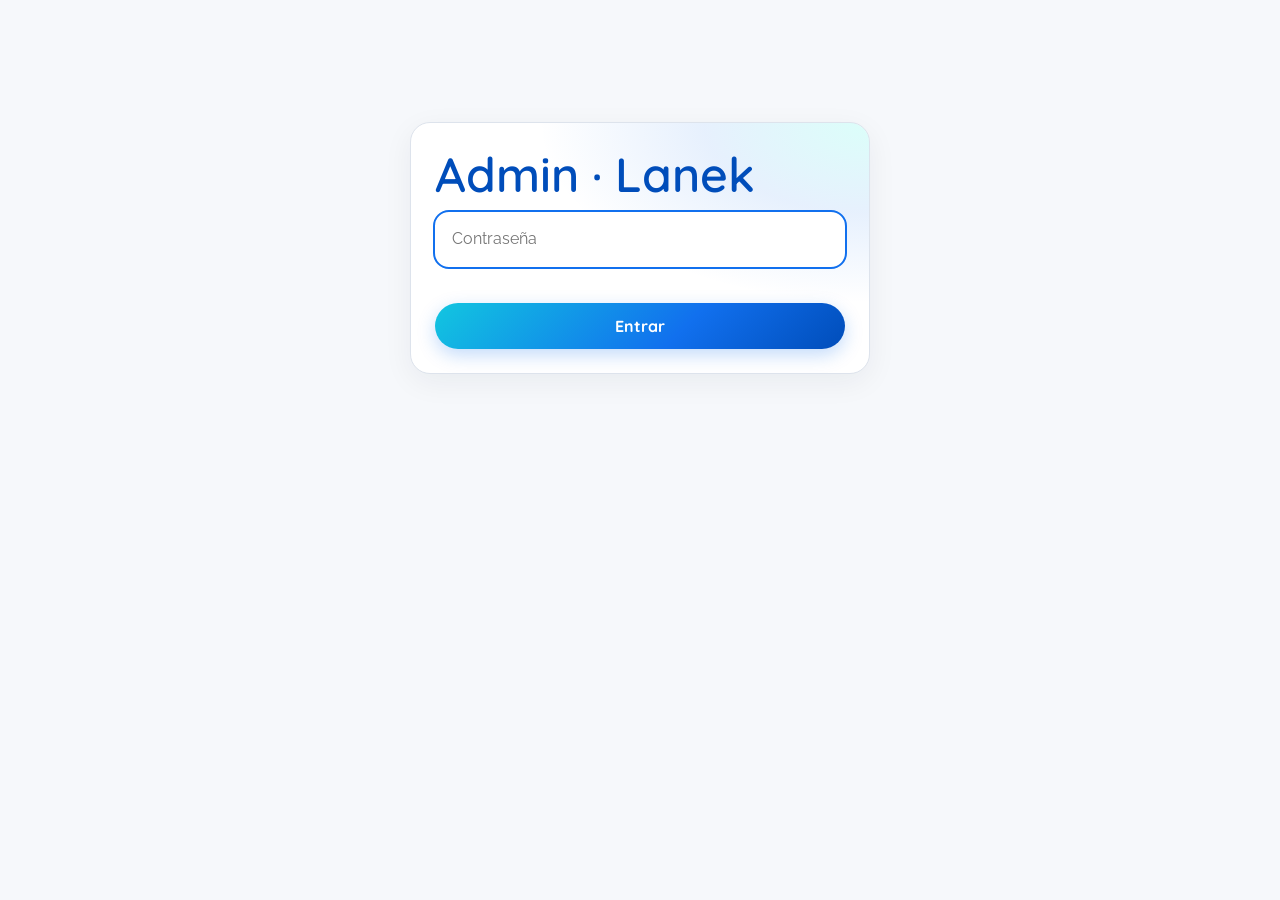
==== admin.html @ 42b2671a "Hero como lanek.cl (logo, slogan e imagen) y contenido siempre al día - Hero con el mismo fondo, tex" ====
<!doctype html>
<html lang="es-CL">
<head>
  <meta charset="utf-8" /><meta name="viewport" content="width=device-width, initial-scale=1" /><meta name="robots" content="noindex, nofollow" />
  <title>Admin · Lanek inversionistas</title>
  <link href="https://fonts.googleapis.com/css2?family=Quicksand:wght@500;600;700&family=Raleway:wght@400;600&display=swap" rel="stylesheet" />
  <link rel="stylesheet" href="assets/css/style.css?v=20261118b" />
</head>
<body>
  <main id="app" class="wrap"></main>
  <script src="assets/js/config.js?v=20261118b"></script>
  <script src="assets/js/api.js?v=20261118b"></script>
  <script src="assets/js/admin.js?v=20261118b"></script>
</body>
</html>
---- assets/css/style.css ----
/* Identidad visual tomada de lanek.cl */
:root {
  --turquoise: #02f9d9; --blue: #1170ee; --blue-deep: #004dba;
  --ink-900: #0b1b3a; --ink-800: #13294f; --ink-700: #1f3a64; --ink-500: #5b6f8f; --ink-300: #bcc6d4; --ink-200: #dde3ec; --ink-100: #eef2f7; --ink-050: #f6f8fb;
  --grad: linear-gradient(135deg, #02f9d9 0%, #12c6e0 40%, #1170ee 78%, #004dba 100%);
  --grad-soft: linear-gradient(135deg, #6ffce9 0%, #4aa8f2 100%);
  --corner: radial-gradient(120% 120% at 100% 0%, rgba(2,249,217,.14) 0%, rgba(17,112,238,.1) 30%, rgba(255,255,255,0) 60%);
  --danger: #d1435b; --radius: 20px;
  --display: "Quicksand", "Caviar Dreams", system-ui, sans-serif;
  --body: "Raleway", system-ui, -apple-system, sans-serif;
}
* { box-sizing: border-box; }
[hidden] { display: none !important; }
html { scroll-behavior: smooth; scroll-padding-top: 76px; }
body { margin: 0; font-family: var(--body); color: var(--ink-700); background: var(--ink-050); line-height: 1.6; -webkit-text-size-adjust: 100%; }
h1, h2, h3 { font-family: var(--display); color: var(--ink-900); font-weight: 600; line-height: 1.15; margin: 0 0 .6rem; }
h1 { font-size: clamp(1.9rem, 5.5vw, 3rem); color: var(--blue-deep); }
.h-lg { font-size: clamp(1.6rem, 4.5vw, 2.4rem); }
h3 { font-size: 1.2rem; margin: 0; }
a { color: var(--blue); }
img { max-width: 100%; height: auto; }
.wrap { width: min(1080px, 100% - 32px); margin-inline: auto; padding-block: 2rem; }
.muted { color: var(--ink-500); font-size: .95rem; }
.err { color: var(--danger); min-height: 1.2em; margin: .25rem 0; }
.row { display: flex; gap: .6rem; flex-wrap: wrap; align-items: center; margin-top: .6rem; }

.chip { display: inline-block; font-family: var(--display); font-weight: 600; font-size: .85rem; color: var(--blue-deep); background: #e3eefd; padding: .3rem .9rem; border-radius: 999px; margin-bottom: .8rem; }
.btn { font: 700 1rem var(--display); cursor: pointer; border: 0; color: #fff; padding: .8rem 1.5rem; min-height: 46px; border-radius: 999px; background: linear-gradient(135deg, #12c6e0, #1170ee 60%, #004dba); box-shadow: 0 6px 18px rgba(17,112,238,.25); text-decoration: none; display: inline-flex; align-items: center; justify-content: center; }
.btn:hover { filter: brightness(1.05); }
.btn:disabled { opacity: .6; cursor: default; }
.btn-sm { min-height: 38px; padding: .45rem 1.1rem; font-size: .9rem; color: #fff !important; }
.btn-ghost { background: transparent; color: var(--blue); border: 1.5px solid var(--blue); box-shadow: none; }
.pill { font: 600 .85rem var(--display); cursor: pointer; border: 1px solid var(--ink-200); background: #fff; color: var(--ink-900); padding: .4rem .9rem; border-radius: 999px; text-decoration: none; display: inline-block; margin-right: .35rem; }
.pill.on { background: #e5faf6; border-color: #12a37a; color: #0b7a5a; } .pill.off { color: var(--danger); border-color: #f0c9d0; }
.linklike { font: inherit; background: none; border: 0; padding: 0; color: var(--blue); cursor: pointer; text-decoration: underline; }

.card { background: #fff; border: 1px solid var(--ink-200); border-radius: var(--radius); box-shadow: 0 8px 30px rgba(11,27,58,.06); padding: 1.5rem; position: relative; overflow: hidden; }
.card::before { content: ""; position: absolute; inset: 0; background: var(--corner); pointer-events: none; }
input, textarea { width: 100%; font: inherit; padding: .85rem 1rem; border: 1px solid var(--ink-200); border-radius: 14px; background: #fff; color: var(--ink-900); margin-bottom: .6rem; }
input:focus, textarea:focus { outline: 2px solid var(--blue); border-color: transparent; }

/* acceso */
.gate-screen { min-height: 100dvh; display: grid; place-items: center; padding: 16px; background: var(--corner), var(--ink-050); }
.gate { width: min(460px, 100%); position: relative; }
.gate > * { position: relative; }
.gate-logo { width: 150px; display: block; margin-bottom: .8rem; }
.privacy { background: var(--ink-050); border-radius: 14px; padding: .9rem 1rem; font-size: .88rem; margin-bottom: .6rem; }
.privacy ul { margin: .4rem 0 .7rem; padding-left: 1.1rem; }
.check { display: flex; gap: .6rem; align-items: flex-start; } .check input { width: 20px; height: 20px; margin: .15rem 0 0; flex: none; }
.gate .btn { width: 100%; }

/* nav */
.nav { position: sticky; top: 0; z-index: 20; display: flex; justify-content: space-between; align-items: center; gap: .6rem; padding: .55rem 16px; background: rgba(255,255,255,.92); backdrop-filter: blur(10px); border-bottom: 1px solid var(--ink-200); }
.nav-brand { display: flex; align-items: center; gap: .6rem; text-decoration: none; }
.nav-brand img { height: 28px; } .nav-brand span { font: 600 .7rem var(--display); letter-spacing: .12em; color: var(--ink-500); }
.nav nav { display: flex; align-items: center; gap: 1.1rem; } .nav nav a:not(.btn) { color: var(--ink-800); text-decoration: none; font: 600 .9rem var(--display); }

/* hero */
.hero { position: relative; background: radial-gradient(55% 70% at 100% 0%, rgba(2,249,217,.14) 0%, rgba(2,249,217,0) 60%), radial-gradient(50% 60% at 0% 20%, rgba(17,112,238,.10) 0%, rgba(17,112,238,0) 60%), linear-gradient(180deg, #f3f8fe 0%, #ffffff 100%); padding: clamp(44px, 8vw, 84px) clamp(20px, 6vw, 96px) clamp(40px, 6vw, 64px); overflow-x: hidden; border-bottom: 1px solid var(--ink-100); }
.hero-in { max-width: 1120px; margin: 0 auto; display: grid; grid-template-columns: repeat(auto-fit, minmax(min(320px, 100%), 1fr)); gap: clamp(36px, 6vw, 64px); align-items: center; }
.hero-logo { width: clamp(200px, 30vw, 300px); height: auto; display: block; }
.hero-slogan { font: 700 clamp(22px, 2vw, 28px) var(--display); color: var(--blue-deep); margin: 10px 0 24px; padding-left: clamp(60px, 9vw, 96px); }
.hero-lead { font-size: 20px; line-height: 1.5; color: var(--ink-700); margin: 0; max-width: 30em; text-wrap: pretty; }
.hero-lead strong { color: var(--ink-900); }
.hero-art { position: relative; padding: 0 0 clamp(48px, 9vw, 96px) clamp(24px, 6vw, 64px); margin-right: calc(-1 * clamp(0px, 5vw, 80px)); min-width: 0; }
.hero-art img { display: block; height: auto; }
.hero-foto { width: 100%; filter: drop-shadow(0 24px 48px rgba(11,27,58,.18)); }
.hero-nb { position: absolute; left: clamp(4px, 2vw, 20px); bottom: 0; width: 48%; filter: drop-shadow(0 20px 40px rgba(11,27,58,.22)); }
.hero-ph { position: absolute; left: 0; bottom: clamp(4px, 1vw, 10px); width: 14%; filter: drop-shadow(0 16px 32px rgba(11,27,58,.28)); }
.videowrap { padding-top: 2rem; }
.video { position: relative; aspect-ratio: 16/9; border-radius: var(--radius); overflow: hidden; background: var(--ink-900); box-shadow: 0 20px 50px rgba(11,27,58,.18); margin-bottom: 2rem; }
.video iframe, .video #yt { position: absolute; inset: 0; width: 100%; height: 100%; border: 0; }
.unmute { position: absolute; left: 12px; bottom: 56px; z-index: 3; }

/* tarjetas */
.cards { display: grid; gap: .9rem; margin-top: 1rem; }
.section { padding: 0; }
.sechead { position: relative; width: 100%; display: grid; grid-template-columns: auto 1fr auto; gap: 1rem; align-items: center; text-align: left; font: inherit; color: inherit; background: none; border: 0; padding: 1.1rem 1.4rem; cursor: pointer; }
.sechead small { color: var(--ink-500); font-size: .9rem; }
.num { width: 40px; height: 40px; border-radius: 50%; display: grid; place-items: center; font: 700 1rem var(--display); color: #fff; background: var(--grad); }
.chev { font-size: 1.6rem; color: var(--blue); }
.secbody { position: relative; padding: 1rem 1.4rem 1.4rem 4.6rem; border-top: 1px solid var(--ink-100); }
.secbody p { margin: 0 0 .8rem; }
.secimg { width: 100%; border-radius: 16px; margin: .4rem 0 1rem; }
.stat { display: flex; align-items: center; gap: 1rem; margin: .5rem 0 .8rem; }
.stat b { font: 700 2.4rem var(--display); background: var(--grad); -webkit-background-clip: text; background-clip: text; color: transparent; min-width: 4.5ch; }

.cta, .fit { margin-block: .5rem; }
#cal iframe { width: 100%; height: 680px; border: 0; border-radius: 14px; margin-top: 1rem; }
textarea { margin-top: .8rem; }
.search { margin-bottom: .6rem; } .crumbs { margin-bottom: .5rem; font-size: .9rem; }
.otp { font-size: 1.8rem; letter-spacing: .5rem; text-align: center; max-width: 280px; }
.files { list-style: none; margin: 0; padding: 0; position: relative; }
.files li button { width: 100%; display: grid; grid-template-columns: 2rem 1fr auto; gap: .5rem; align-items: center; text-align: left; font: inherit; color: inherit; background: none; border: 0; border-bottom: 1px solid var(--ink-100); padding: .8rem .3rem; cursor: pointer; min-height: 48px; }
.files li button:hover { background: var(--ink-050); }
.fname small { display: block; color: var(--ink-500); font-size: .78rem; }
.modal { position: fixed; inset: 0; z-index: 50; background: #e9eef6; display: flex; flex-direction: column; }
.modalbar { display: flex; justify-content: space-between; gap: .5rem; align-items: center; padding: .6rem 1rem; background: #fff; border-bottom: 1px solid var(--ink-200); }
.modalbar b { overflow: hidden; text-overflow: ellipsis; white-space: nowrap; font-family: var(--display); }
.viewer { flex: 1; overflow: auto; padding: 8px; display: flex; flex-direction: column; align-items: center; gap: 8px; -webkit-user-select: none; user-select: none; }
.viewer canvas { box-shadow: 0 2px 14px rgba(0,0,0,.18); background: #fff; max-width: 100%; height: auto !important; }
.center-msg { margin: auto; }

.footer { background: var(--ink-900); color: #b9c6dc; text-align: center; padding: 2.5rem 16px 3rem; font-size: .9rem; margin-top: 2rem; }
.footer img { height: 34px; } .footer a, .footer .linklike { color: #8fd8ff; }

/* terminos / admin */
.legal h2 { font-size: 1.2rem; margin-top: 1.6rem; }
.banner { background: #fff6d6; border: 1px solid #ecd37a; padding: .6rem .9rem; border-radius: 10px; }
.adminbar { display: flex; justify-content: space-between; align-items: center; flex-wrap: wrap; gap: .5rem; }
.tablewrap { overflow-x: auto; }
table { width: 100%; border-collapse: collapse; background: #fff; border-radius: 12px; overflow: hidden; }
th, td { text-align: left; padding: .7rem .8rem; border-bottom: 1px solid var(--ink-100); vertical-align: top; font-size: .9rem; }
th { background: var(--ink-050); font-family: var(--display); color: var(--ink-900); }
.grid3 { display: grid; grid-template-columns: repeat(auto-fit, minmax(150px, 1fr)); gap: .8rem; margin-block: 1rem; }
.gstat { text-align: center; background: #fff; border: 1px solid var(--ink-200); border-radius: 16px; padding: 1rem; } .gstat b { display: block; font: 700 1.8rem var(--display); color: var(--blue); }
.bar { display: grid; grid-template-columns: 220px 1fr 170px; gap: .6rem; align-items: center; margin: .3rem 0; }
.bar div { background: var(--ink-200); border-radius: 99px; height: 12px; overflow: hidden; } .bar i { display: block; height: 100%; background: var(--grad); }
.clean { list-style: none; padding: 0; } .clean li { padding: .35rem 0; border-bottom: 1px solid var(--ink-100); font-size: .9rem; }

@media (max-width: 760px) {
  .secbody { padding-left: 1.4rem; }
  .bar { grid-template-columns: 1fr; gap: .2rem; }
  .nav nav a.hide-sm { display: none; }
  #cal iframe { height: 600px; }
  .unmute { bottom: 48px; font-size: .85rem; padding: .6rem 1rem; }
}

/* ¿Calzamos? (acordeón) */
.fit { padding: 0; }
.fit-h { margin: 0; font-size: inherit; }
.fithead { position: relative; width: 100%; display: flex; justify-content: space-between; align-items: center; gap: 1rem; text-align: left; font: inherit; color: inherit; background: none; border: 0; padding: 1.3rem 1.4rem; cursor: pointer; }
.fit-title b { display: block; font: 700 1.25rem var(--display); color: var(--ink-900); }
.fit-title small { display: block; color: var(--ink-500); font-size: .95rem; }
.fit-hint { display: inline-flex; align-items: center; gap: .5rem; color: var(--blue); font: 600 .9rem var(--display); white-space: nowrap; }
.chevron { width: 10px; height: 10px; border-right: 2.5px solid var(--blue); border-bottom: 2.5px solid var(--blue); transform: rotate(45deg) translate(-2px, -2px); transition: transform .2s; }
.fithead[aria-expanded="true"] .chevron { transform: rotate(-135deg) translate(-2px, -2px); }
.fithead:focus-visible, .fit-cta:focus-visible, .drclose:focus-visible, .nav a:focus-visible { outline: 3px solid var(--blue); outline-offset: 2px; border-radius: 12px; }
.fitbody { position: relative; padding: 1.2rem 1.4rem 1.6rem; border-top: 1px solid var(--ink-100); }
.fitbody h3 { font-size: 1.5rem; }
.fitgrid { display: grid; gap: 1rem; grid-template-columns: 1fr 1fr; margin: 1.1rem 0; }
.fitblock { background: var(--ink-050); border: 1px solid var(--ink-100); border-radius: 16px; padding: 1rem 1.1rem; }
.fitblock .lbl { display: block; font: 700 .75rem var(--display); letter-spacing: .1em; color: var(--blue-deep); margin-bottom: .4rem; }
.fitblock p { margin: 0; }
.fit-cta { font: 600 .95rem var(--display); color: var(--blue); }
@media (prefers-reduced-motion: reduce) { .chevron { transition: none; } }

/* Data room emergente */
.drmodal { position: fixed; inset: 0; z-index: 40; background: rgba(11,27,58,.55); display: grid; place-items: center; padding: 16px; overflow-y: auto; }
.drmodal[hidden] { display: none; }
.drbox { position: relative; background: #fff; border-radius: var(--radius); width: min(640px, 100%); max-height: 90dvh; overflow-y: auto; padding: 1.6rem; box-shadow: 0 30px 80px rgba(11,27,58,.35); }
.drclose { position: absolute; top: .7rem; right: .7rem; width: 40px; height: 40px; border-radius: 50%; border: 1px solid var(--ink-200); background: #fff; cursor: pointer; font-size: 1rem; color: var(--ink-700); }
@media (max-width: 760px) { .fitgrid { grid-template-columns: 1fr; } .fit-hint #fit-hint-txt { display: none; } }
section[id], header[id] { scroll-margin-top: 72px; }

.drpage { padding-block: 1.5rem 3rem; }
.drpage .card { margin-top: 1rem; }

/* ── Cargando ── */
.spin { width: 26px; height: 26px; border: 3px solid var(--ink-200); border-top-color: var(--blue); border-radius: 50%; animation: lkspin .8s linear infinite; display: inline-block; flex: none; }
@keyframes lkspin { to { transform: rotate(360deg); } }
.loader { display: flex; flex-direction: column; align-items: center; gap: .6rem; text-align: center; padding: 1.2rem .5rem; }
.loader .lmsg { margin: 0; font: 600 1rem var(--display); color: var(--ink-800); }
.lbar { width: min(320px, 80vw); height: 6px; border-radius: 99px; background: var(--ink-200); overflow: hidden; }
.lbar i { display: block; height: 100%; width: 32%; border-radius: 99px; background: linear-gradient(90deg, #12c6e0, #1170ee); animation: lkslide 1.2s ease-in-out infinite; }
.lbar.det i { width: 4%; animation: none; transition: width .35s ease; }
@keyframes lkslide { 0% { margin-left: -32%; } 100% { margin-left: 100%; } }
.btn.busy::before { content: ""; width: 1em; height: 1em; margin-right: .55em; border: 2.5px solid rgba(255,255,255,.45); border-top-color: #fff; border-radius: 50%; animation: lkspin .7s linear infinite; }
.btn-ghost.busy::before { border-color: rgba(17,112,238,.3); border-top-color: var(--blue); }
.btn.busy:disabled { opacity: .85; }
.bootload { min-height: 100vh; display: grid; place-items: center; }
.bootload[hidden] { display: none; }
.vstat { font: 600 .8rem var(--display); color: var(--ink-500); white-space: nowrap; }
@media (prefers-reduced-motion: reduce) { .spin, .btn.busy::before { animation-duration: 2.4s; } .lbar i { animation-duration: 3s; } }

/* ── Visor de diapositivas en las tarjetas ── */
.secbody.has-slides { padding: 1rem 1.4rem 1.4rem; }
.sv { outline: none; border-radius: 14px; }
.sv:focus-visible { box-shadow: 0 0 0 3px rgba(17,112,238,.35); }
.sv-stage { position: relative; aspect-ratio: 16 / 9; background: var(--ink-050); border: 1px solid var(--ink-200); border-radius: 12px; overflow: hidden; }
.sv-img { position: absolute; inset: 0; width: 100%; height: 100%; object-fit: contain; background: #fff; -webkit-user-select: none; user-select: none; }
.sv-load { position: absolute; inset: 0; display: flex; flex-direction: column; align-items: center; justify-content: center; gap: .5rem; z-index: 2; }
.sv-load[hidden] { display: none; }
.sv-hit { position: absolute; top: 0; bottom: 0; width: 30%; background: transparent; border: 0; cursor: pointer; z-index: 1; }
.sv-hit-prev { left: 0; cursor: w-resize; } .sv-hit-next { right: 0; cursor: e-resize; }
.sv-bar { display: flex; align-items: center; justify-content: space-between; gap: .6rem; flex-wrap: wrap; margin: .8rem 0; }
.sv-nav { display: inline-flex; align-items: center; gap: .3rem; }
.sv-bar .pill { margin: 0; min-height: 38px; }
.pill:disabled { opacity: .4; cursor: default; }
.sv-count { font: 600 .9rem var(--display); color: var(--ink-500); min-width: 4.2rem; text-align: center; }
.sv-notes { background: var(--ink-050); border: 1px solid var(--ink-100); border-radius: 12px; padding: 1rem 1.2rem; color: var(--ink-800); line-height: 1.65; }
.sv-notes[hidden] { display: none; }
.sv-notes p { margin: 0 0 .6em; } .sv-notes p:last-child { margin: 0; }
.sr { position: absolute; width: 1px; height: 1px; overflow: hidden; clip: rect(0 0 0 0); white-space: nowrap; }
@media (max-width: 560px) { .sv-bar { justify-content: center; } .sv-nav { order: -1; width: 100%; justify-content: space-between; } }
@media (max-width: 480px) { .nav-brand span { display: none; } .nav nav a:not(.btn) { white-space: nowrap; } }
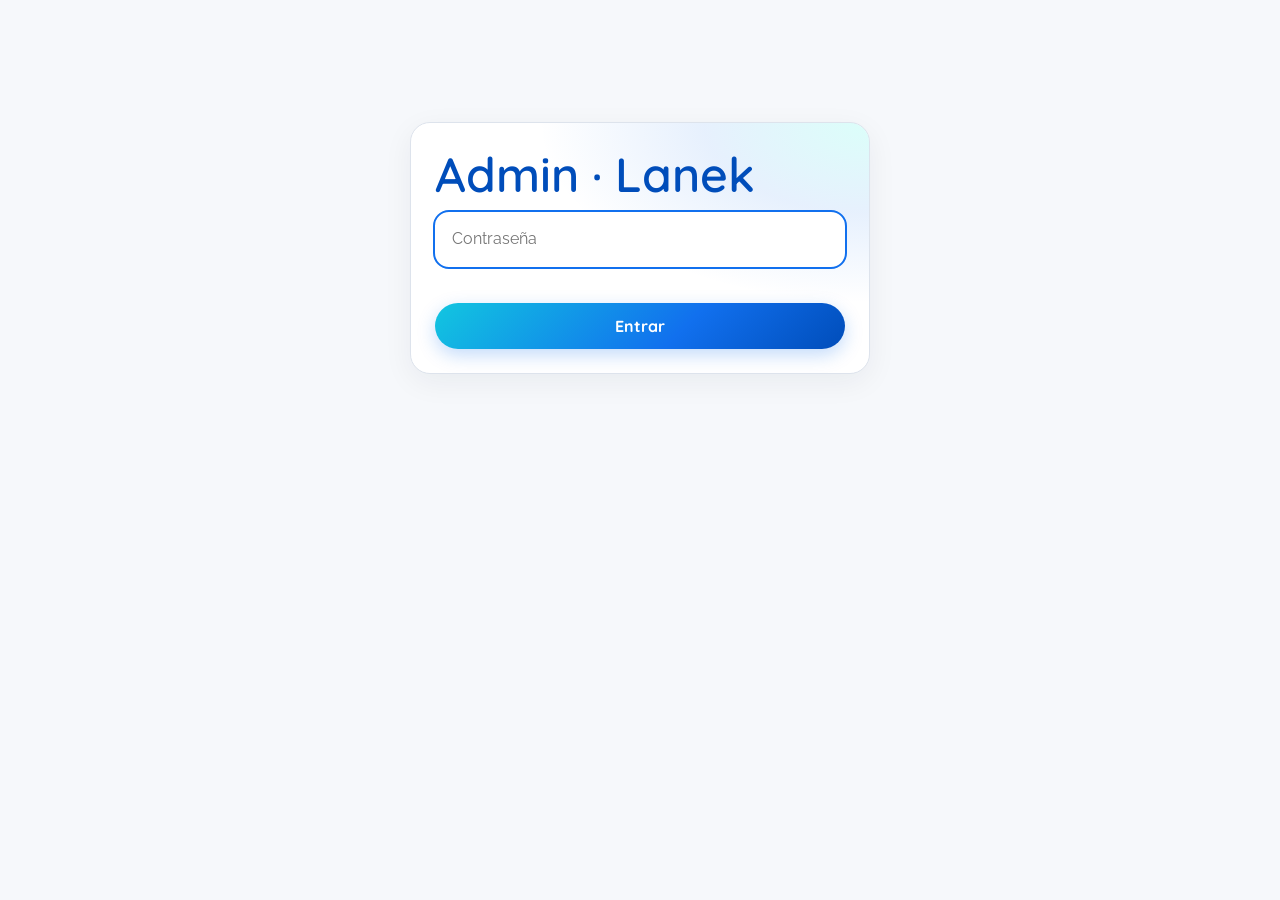
==== commit 96d6369d: "Favicon con el isotipo degradé y diapositivas instantáneas - Favicon/apple-touch-icon con el isotipo" ====
--- a/admin.html
+++ b/admin.html
@@ -4,12 +4,15 @@
   <meta charset="utf-8" /><meta name="viewport" content="width=device-width, initial-scale=1" /><meta name="robots" content="noindex, nofollow" />
   <title>Admin · Lanek inversionistas</title>
   <link href="https://fonts.googleapis.com/css2?family=Quicksand:wght@500;600;700&family=Raleway:wght@400;600&display=swap" rel="stylesheet" />
-  <link rel="stylesheet" href="assets/css/style.css?v=20261118b" />
+  <link rel="stylesheet" href="assets/css/style.css?v=20261118c" />
+  <link rel="icon" type="image/png" sizes="32x32" href="assets/img/favicon-32.png" />
+  <link rel="icon" type="image/png" sizes="48x48" href="assets/img/favicon-48.png" />
+  <link rel="apple-touch-icon" href="assets/img/apple-touch-icon.png" />
 </head>
 <body>
   <main id="app" class="wrap"></main>
-  <script src="assets/js/config.js?v=20261118b"></script>
-  <script src="assets/js/api.js?v=20261118b"></script>
-  <script src="assets/js/admin.js?v=20261118b"></script>
+  <script src="assets/js/config.js?v=20261118c"></script>
+  <script src="assets/js/api.js?v=20261118c"></script>
+  <script src="assets/js/admin.js?v=20261118c"></script>
 </body>
 </html>
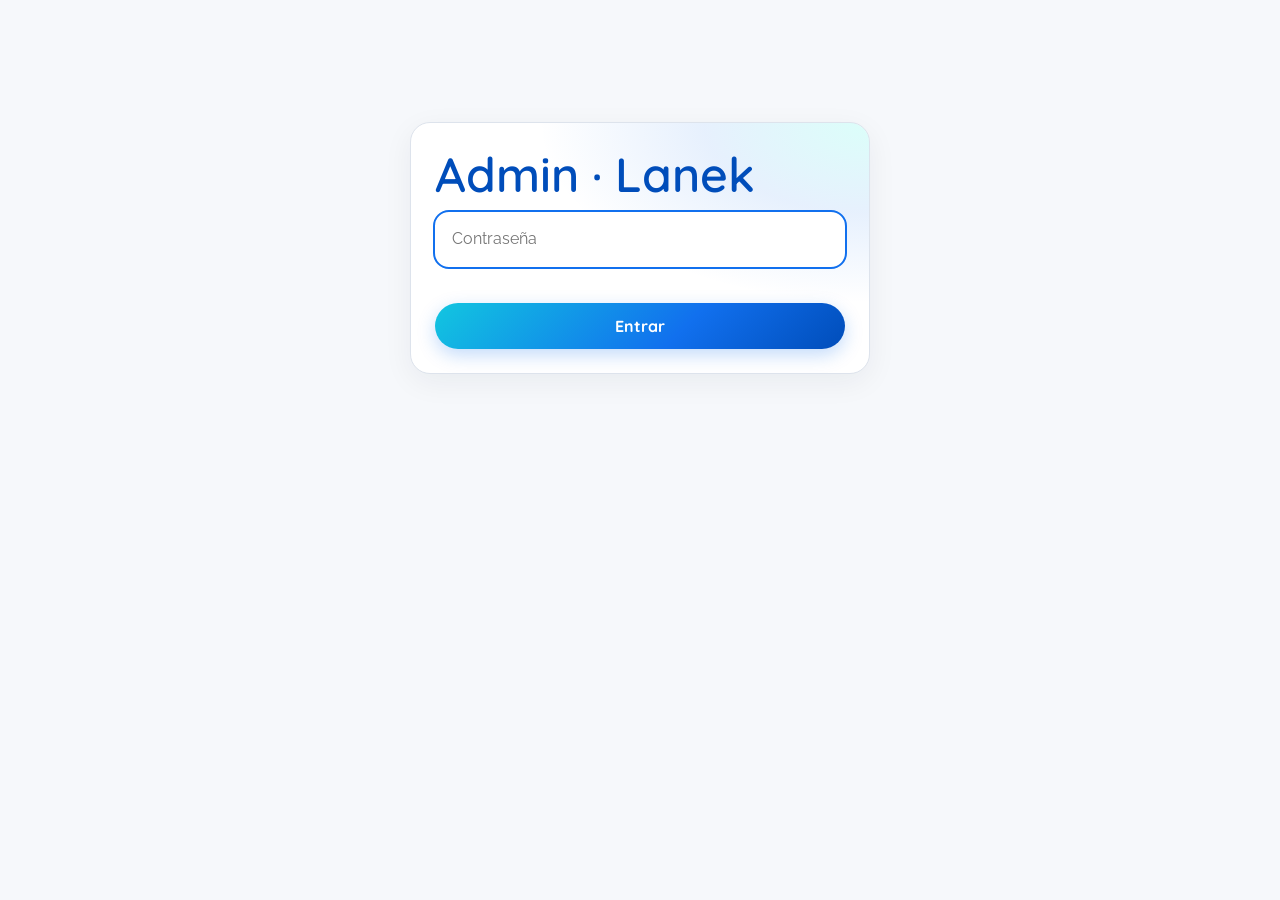
==== commit 20a100ad: "Agenda de reuniones funcionando (Google Calendar «Lanek Invest») - Página de citas insertada en el s" ====
--- a/admin.html
+++ b/admin.html
@@ -4,15 +4,15 @@
   <meta charset="utf-8" /><meta name="viewport" content="width=device-width, initial-scale=1" /><meta name="robots" content="noindex, nofollow" />
   <title>Admin · Lanek inversionistas</title>
   <link href="https://fonts.googleapis.com/css2?family=Quicksand:wght@500;600;700&family=Raleway:wght@400;600&display=swap" rel="stylesheet" />
-  <link rel="stylesheet" href="assets/css/style.css?v=20261118c" />
+  <link rel="stylesheet" href="assets/css/style.css?v=20261123a" />
   <link rel="icon" type="image/png" sizes="32x32" href="assets/img/favicon-32.png" />
   <link rel="icon" type="image/png" sizes="48x48" href="assets/img/favicon-48.png" />
   <link rel="apple-touch-icon" href="assets/img/apple-touch-icon.png" />
 </head>
 <body>
   <main id="app" class="wrap"></main>
-  <script src="assets/js/config.js?v=20261118c"></script>
-  <script src="assets/js/api.js?v=20261118c"></script>
-  <script src="assets/js/admin.js?v=20261118c"></script>
+  <script src="assets/js/config.js?v=20261123a"></script>
+  <script src="assets/js/api.js?v=20261123a"></script>
+  <script src="assets/js/admin.js?v=20261123a"></script>
 </body>
 </html>
--- a/assets/css/style.css
+++ b/assets/css/style.css
@@ -86,7 +86,10 @@
 .stat b { font: 700 2.4rem var(--display); background: var(--grad); -webkit-background-clip: text; background-clip: text; color: transparent; min-width: 4.5ch; }
 
 .cta, .fit { margin-block: .5rem; }
-#cal iframe { width: 100%; height: 680px; border: 0; border-radius: 14px; margin-top: 1rem; }
+#cal iframe { width: 100%; height: 680px; border: 0; border-radius: 14px; display: block; background: #fff; }
+.calbox { position: relative; margin-top: 1rem; }
+.calload { position: absolute; inset: 0; display: grid; place-items: center; background: #fff; border-radius: 14px; }
+.calalt { margin: .6rem 0 0; font-size: .9rem; }
 textarea { margin-top: .8rem; }
 .search { margin-bottom: .6rem; } .crumbs { margin-bottom: .5rem; font-size: .9rem; }
 .otp { font-size: 1.8rem; letter-spacing: .5rem; text-align: center; max-width: 280px; }
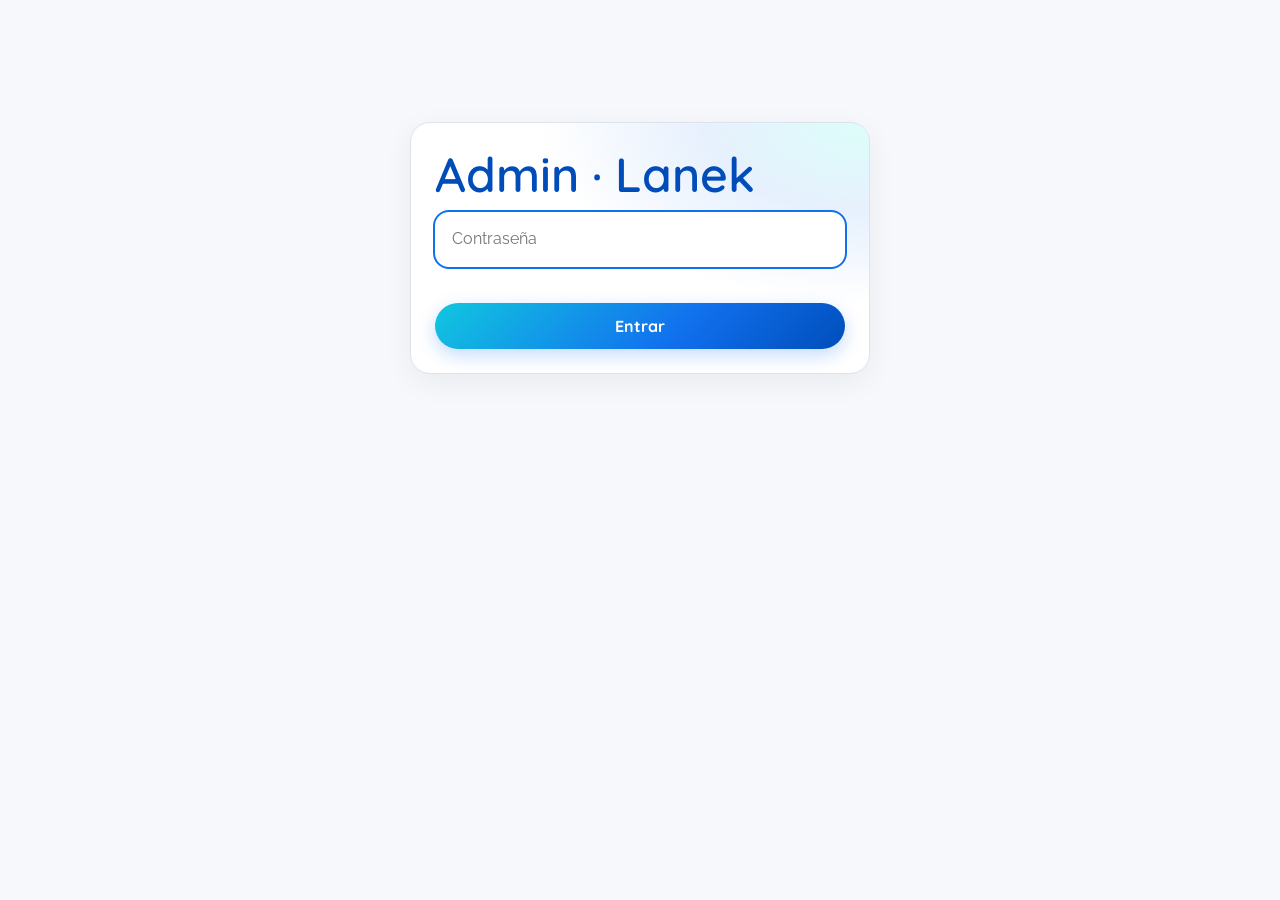
==== commit 0987aeba: "Admin: historial general y por correo - Backend: admin_eventos (cronológico, por correo y período; i" ====
--- a/admin.html
+++ b/admin.html
@@ -4,15 +4,15 @@
   <meta charset="utf-8" /><meta name="viewport" content="width=device-width, initial-scale=1" /><meta name="robots" content="noindex, nofollow" />
   <title>Admin · Lanek inversionistas</title>
   <link href="https://fonts.googleapis.com/css2?family=Quicksand:wght@500;600;700&family=Raleway:wght@400;600&display=swap" rel="stylesheet" />
-  <link rel="stylesheet" href="assets/css/style.css?v=20261123a" />
+  <link rel="stylesheet" href="assets/css/style.css?v=20261124a" />
   <link rel="icon" type="image/png" sizes="32x32" href="assets/img/favicon-32.png" />
   <link rel="icon" type="image/png" sizes="48x48" href="assets/img/favicon-48.png" />
   <link rel="apple-touch-icon" href="assets/img/apple-touch-icon.png" />
 </head>
 <body>
   <main id="app" class="wrap"></main>
-  <script src="assets/js/config.js?v=20261123a"></script>
-  <script src="assets/js/api.js?v=20261123a"></script>
-  <script src="assets/js/admin.js?v=20261123a"></script>
+  <script src="assets/js/config.js?v=20261124a"></script>
+  <script src="assets/js/api.js?v=20261124a"></script>
+  <script src="assets/js/admin.js?v=20261124a"></script>
 </body>
 </html>
--- a/assets/css/style.css
+++ b/assets/css/style.css
@@ -197,3 +197,14 @@
 .sr { position: absolute; width: 1px; height: 1px; overflow: hidden; clip: rect(0 0 0 0); white-space: nowrap; }
 @media (max-width: 560px) { .sv-bar { justify-content: center; } .sv-nav { order: -1; width: 100%; justify-content: space-between; } }
 @media (max-width: 480px) { .nav-brand span { display: none; } .nav nav a:not(.btn) { white-space: nowrap; } }
+
+/* ── Admin: historial ── */
+.filters { display: flex; flex-wrap: wrap; gap: .6rem; align-items: center; margin: .8rem 0; }
+.filters input[type=search], .filters select { margin: 0; width: auto; min-width: 220px; flex: 1 1 220px; }
+.filters select { font: inherit; padding: .7rem .9rem; border: 1px solid var(--ink-200); border-radius: 12px; background: #fff; color: var(--ink-800); min-height: 46px; }
+.filters .chk { display: inline-flex; align-items: center; gap: .35rem; font-size: .9rem; white-space: nowrap; }
+.filters .chk input { width: auto; margin: 0; }
+.tlday { margin: 1.2rem 0 .4rem; font: 700 .9rem var(--display); color: var(--ink-500); }
+.tlday::first-letter { text-transform: uppercase; }
+table.tl td { padding: .45rem .7rem; vertical-align: top; }
+table.tl td.tlh { width: 4.2rem; white-space: nowrap; }
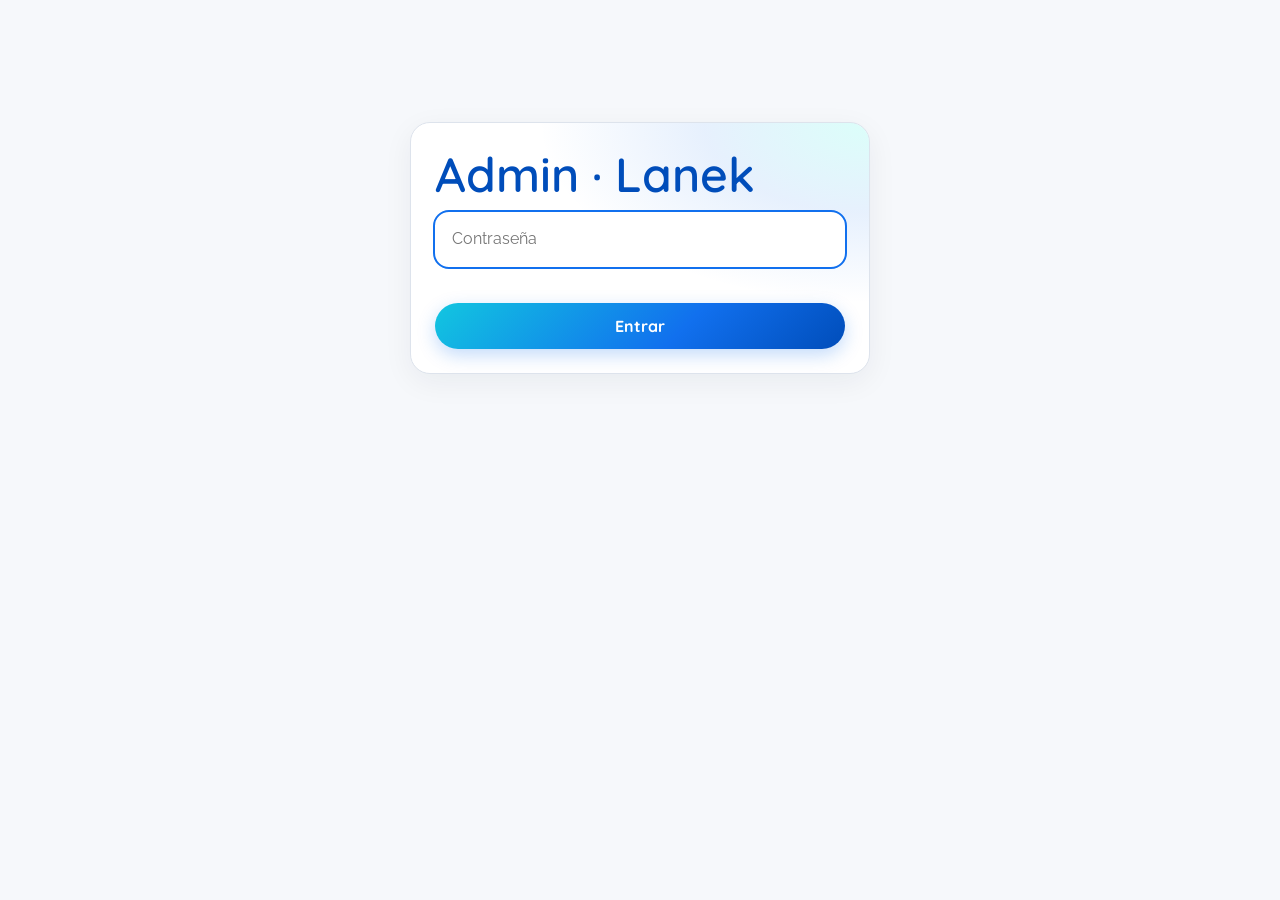
==== commit d0fffbe1: "Equipo Lanek fuera de avisos y estadísticas; link al panel en el footer - esInterno(): todo @lanek.c" ====
--- a/admin.html
+++ b/admin.html
@@ -4,15 +4,15 @@
   <meta charset="utf-8" /><meta name="viewport" content="width=device-width, initial-scale=1" /><meta name="robots" content="noindex, nofollow" />
   <title>Admin · Lanek inversionistas</title>
   <link href="https://fonts.googleapis.com/css2?family=Quicksand:wght@500;600;700&family=Raleway:wght@400;600&display=swap" rel="stylesheet" />
-  <link rel="stylesheet" href="assets/css/style.css?v=20261124a" />
+  <link rel="stylesheet" href="assets/css/style.css?v=20261125a" />
   <link rel="icon" type="image/png" sizes="32x32" href="assets/img/favicon-32.png" />
   <link rel="icon" type="image/png" sizes="48x48" href="assets/img/favicon-48.png" />
   <link rel="apple-touch-icon" href="assets/img/apple-touch-icon.png" />
 </head>
 <body>
   <main id="app" class="wrap"></main>
-  <script src="assets/js/config.js?v=20261124a"></script>
-  <script src="assets/js/api.js?v=20261124a"></script>
-  <script src="assets/js/admin.js?v=20261124a"></script>
+  <script src="assets/js/config.js?v=20261125a"></script>
+  <script src="assets/js/api.js?v=20261125a"></script>
+  <script src="assets/js/admin.js?v=20261125a"></script>
 </body>
 </html>
--- a/assets/css/style.css
+++ b/assets/css/style.css
@@ -208,3 +208,5 @@
 .tlday::first-letter { text-transform: uppercase; }
 table.tl td { padding: .45rem .7rem; vertical-align: top; }
 table.tl td.tlh { width: 4.2rem; white-space: nowrap; }
+.tmchip { font-size: .7rem; padding: .1rem .5rem; margin-left: .3rem; vertical-align: middle; }
+tr.tm td { background: var(--ink-050); }
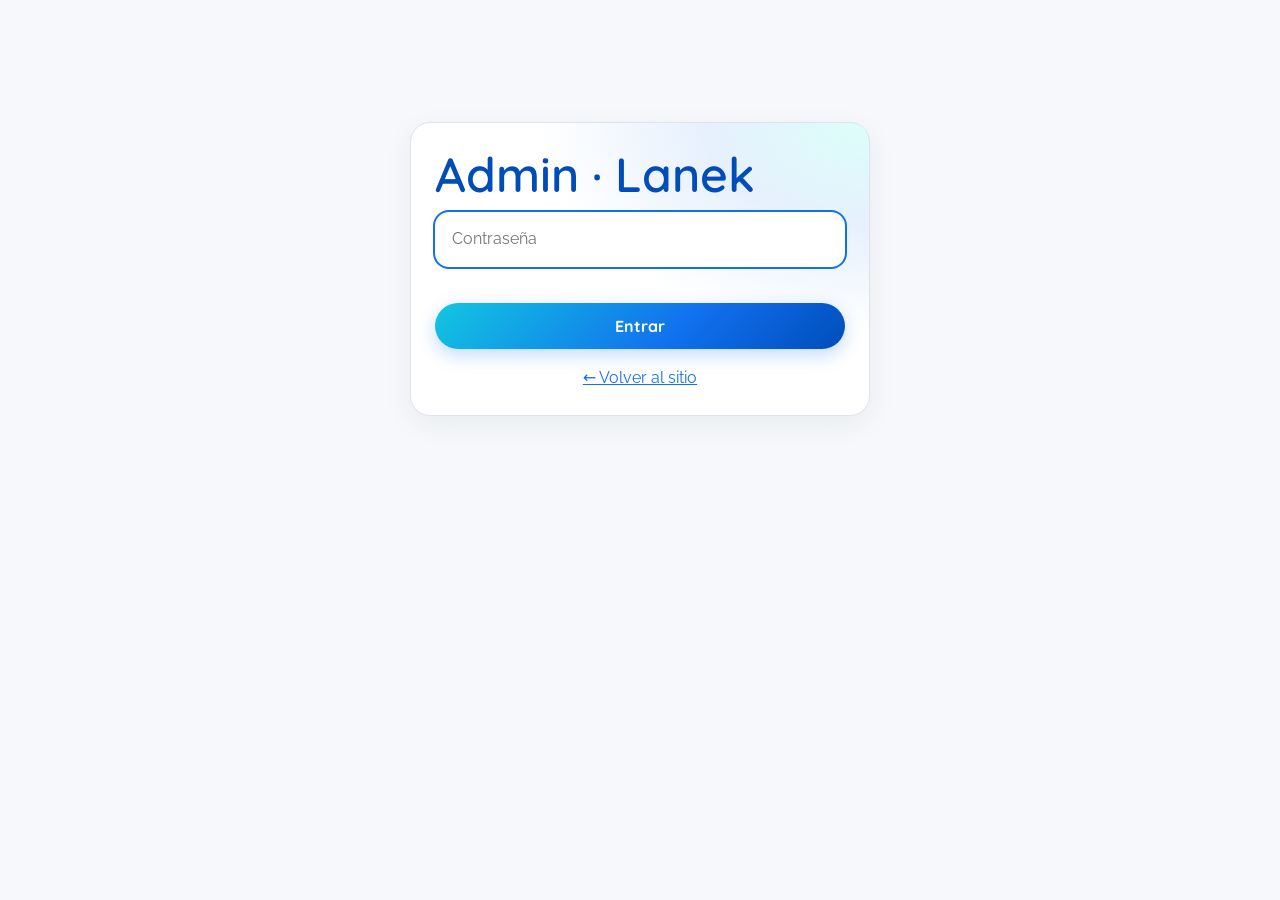
==== commit 93c63de5: "Panel: pantalla de carga inicial, «Entrando…» al iniciar sesión y botón para volver al sitio Co-Auth" ====
--- a/admin.html
+++ b/admin.html
@@ -4,15 +4,15 @@
   <meta charset="utf-8" /><meta name="viewport" content="width=device-width, initial-scale=1" /><meta name="robots" content="noindex, nofollow" />
   <title>Admin · Lanek inversionistas</title>
   <link href="https://fonts.googleapis.com/css2?family=Quicksand:wght@500;600;700&family=Raleway:wght@400;600&display=swap" rel="stylesheet" />
-  <link rel="stylesheet" href="assets/css/style.css?v=20261125a" />
+  <link rel="stylesheet" href="assets/css/style.css?v=20261125c" />
   <link rel="icon" type="image/png" sizes="32x32" href="assets/img/favicon-32.png" />
   <link rel="icon" type="image/png" sizes="48x48" href="assets/img/favicon-48.png" />
   <link rel="apple-touch-icon" href="assets/img/apple-touch-icon.png" />
 </head>
 <body>
-  <main id="app" class="wrap"></main>
-  <script src="assets/js/config.js?v=20261125a"></script>
-  <script src="assets/js/api.js?v=20261125a"></script>
-  <script src="assets/js/admin.js?v=20261125a"></script>
+  <main id="app" class="wrap"><div class="loader" style="margin-top:20vh"><span class="spin" aria-hidden="true"></span><p class="lmsg">Cargando panel…</p><div class="lbar" aria-hidden="true"><i></i></div></div></main>
+  <script src="assets/js/config.js?v=20261125c"></script>
+  <script src="assets/js/api.js?v=20261125c"></script>
+  <script src="assets/js/admin.js?v=20261125c"></script>
 </body>
 </html>
